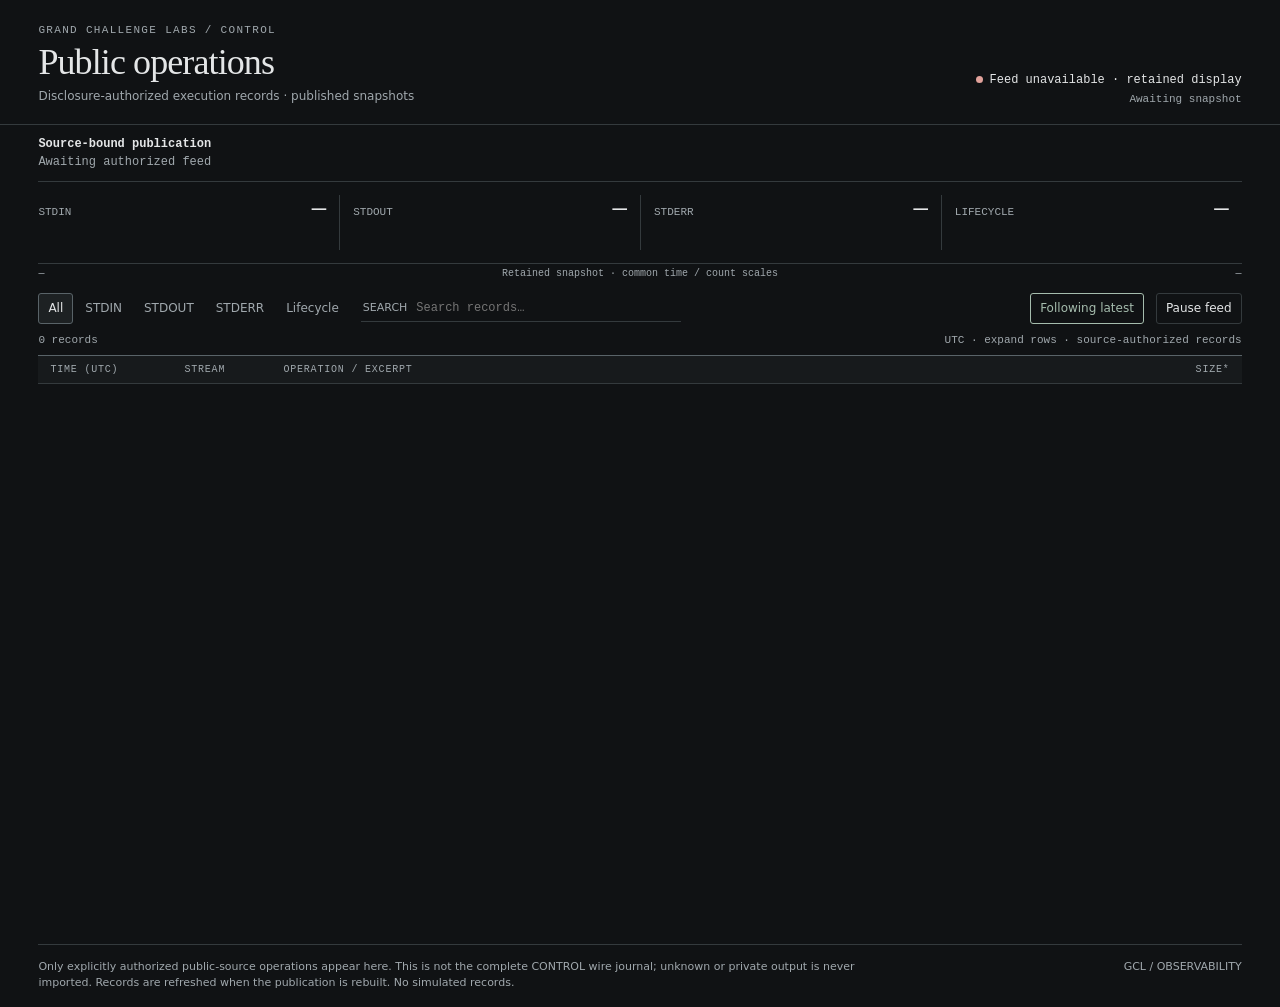
==== assets/operations/index.html @ d8d43cb9 "Publish source-authorized console snapshot through existing Pages perimeter" ====
<!doctype html><html lang="en"><head><meta charset="utf-8"><meta http-equiv="Content-Security-Policy" content="default-src 'none'; script-src 'self'; style-src 'self' 'unsafe-inline'; connect-src 'self'; base-uri 'none'; form-action 'none'; object-src 'none'"><meta name="referrer" content="no-referrer"><meta name="viewport" content="width=device-width,initial-scale=1"><title>GCL · Public operations</title>
<link rel="stylesheet" href="console.css"></head><body>
<header><div><div class="eyebrow">GRAND CHALLENGE LABS / CONTROL</div><h1>Public operations</h1><div class="subtitle">Disclosure-authorized execution records · published snapshots</div></div><div class="connection" id="connection"><span class="dot"></span><span id="state">Connecting</span><span id="updated">Awaiting snapshot</span></div></header>
<main><div class="source-line"><strong>Source-bound publication</strong><span id="source">Awaiting authorized feed</span></div><section class="metrics" aria-label="Counts in retained snapshot" id="metrics"></section><div class="scale"><span id="range-start">—</span><span>Retained snapshot · common time / count scales</span><span id="range-end">—</span></div>
<div class="toolbar"><div class="filters" role="group" aria-label="Filter stream"><button data-filter="all" aria-pressed="true">All</button><button data-filter="stdin" aria-pressed="false">STDIN</button><button data-filter="stdout" aria-pressed="false">STDOUT</button><button data-filter="stderr" aria-pressed="false">STDERR</button><button data-filter="lifecycle" aria-pressed="false">Lifecycle</button></div><label class="search"><span>SEARCH</span><input id="search" type="search" aria-label="Search retained events" placeholder="Search records…" autocomplete="off"></label><span class="grow"></span><button class="control" id="follow" aria-pressed="true">Following latest</button><button class="control" id="pause" aria-pressed="false">Pause feed</button></div>
<div class="meta-line"><span id="shown">0 records</span><span>UTC · expand rows · source-authorized records</span></div>
<div class="table" id="table" tabindex="0" aria-label="Chronological event stream"><div class="columns" aria-hidden="true"><span>TIME (UTC)</span><span>STREAM</span><span>OPERATION / EXCERPT</span><span style="text-align:right">SIZE*</span></div><div id="log"></div></div></main>
<footer><span>Only explicitly authorized public-source operations appear here. This is not the complete CONTROL wire journal; unknown or private output is never imported. Records are refreshed when the publication is rebuilt. No simulated records.</span><span>GCL / OBSERVABILITY</span></footer><script src="console.js"></script></body></html>
---- assets/operations/console.css ----
:root{color-scheme:dark;--bg:#101214;--paper:#171a1c;--ink:#e4e6e7;--muted:#a0a8ad;--rule:#343a3d;--quiet:#1d2123;--input:#a7bcca;--output:#a5bcad;--error:#e1a29b;--mono:ui-monospace,SFMono-Regular,Consolas,monospace}
*{box-sizing:border-box}body{margin:0;background:var(--bg);color:var(--ink);font:14px/1.45 system-ui,sans-serif}button,input{font:inherit;color:inherit}button{cursor:pointer}button:focus-visible,input:focus-visible,summary:focus-visible{outline:2px solid var(--input);outline-offset:2px}header,main,footer{max-width:1600px;margin:auto;padding-inline:clamp(14px,3vw,48px)}
header{display:flex;justify-content:space-between;align-items:end;gap:20px;padding-top:24px;padding-bottom:19px;border-bottom:1px solid var(--rule)}.eyebrow{font:11px var(--mono);letter-spacing:.12em;color:var(--muted)}h1{font:500 clamp(25px,3vw,36px)/1.1 Georgia,serif;letter-spacing:-.025em;margin:7px 0 5px}.subtitle{color:var(--muted);font-size:12px}.connection{text-align:right;flex-shrink:0;font:12px var(--mono)}.connection .dot{display:inline-block;width:7px;height:7px;background:var(--muted);border-radius:50%;margin-right:7px}.connection.live .dot{background:var(--output)}.connection.stale .dot{background:var(--error)}#updated{display:block;color:var(--muted);font-size:11px;margin-top:6px}
.metrics{display:grid;grid-template-columns:repeat(4,minmax(0,1fr));border-bottom:1px solid var(--rule);padding-block:13px}.metric{padding:0 13px;border-left:1px solid var(--rule);min-width:0}.metric:first-child{border:0;padding-left:0}.metric-label{font:11px var(--mono);color:var(--muted);display:flex;justify-content:space-between;gap:5px;align-items:baseline}.metric strong{font:500 24px/1.2 var(--mono);color:var(--ink)}.series{display:flex;align-items:end;gap:2px;height:20px;margin-top:6px}.series i{flex:1;background:var(--input);min-width:1px;opacity:.78}.metric[data-stream=stdout] .series i{background:var(--output)}.metric[data-stream=stderr] .series i{background:var(--error)}.metric[data-stream=lifecycle] .series i{background:var(--muted)}.scale{display:flex;justify-content:space-between;color:var(--muted);font:10px var(--mono);margin-top:4px}
.toolbar{display:flex;align-items:center;gap:12px;flex-wrap:wrap;padding:14px 0 10px}.filters{display:flex;gap:2px;flex-wrap:wrap}.filters button,.control{border:1px solid transparent;background:transparent;padding:6px 9px;font-size:12px;white-space:nowrap;color:var(--muted);border-radius:3px}.filters button[aria-pressed=true]{border-color:#596368;color:var(--ink);background:var(--quiet)}.control{border-color:var(--rule);color:var(--ink)}.control:hover,.filters button:hover{background:var(--quiet)}.control[aria-pressed=true]{color:var(--output);border-color:var(--output)}.search{display:flex;align-items:center;flex:1;min-width:140px;max-width:320px;gap:7px;border-bottom:1px solid var(--rule);padding:5px 2px}.search span{color:var(--muted);font-size:11px}.search input{background:none;border:0;width:100%;min-width:0;font:12px var(--mono)}.grow{flex:1}
.meta-line{display:flex;justify-content:space-between;gap:12px;flex-wrap:wrap;color:var(--muted);font:11px var(--mono);padding:0 0 9px}.table{position:relative;border-top:1px solid #596368;border-bottom:1px solid var(--rule);height:clamp(300px,calc(100dvh - 310px),1100px);overflow:auto;overflow-anchor:none}.columns,.event-summary{display:grid;grid-template-columns:122px 87px minmax(0,1fr) 54px;gap:12px;align-items:baseline}.columns{position:sticky;top:0;background:var(--paper);z-index:2;padding:8px 12px;color:var(--muted);font:10px var(--mono);letter-spacing:.08em;border-bottom:1px solid var(--rule)}.event{border-bottom:1px solid #262a2c}.event-summary{padding:8px 12px;cursor:pointer;list-style:none;min-height:35px}.event-summary::-webkit-details-marker{display:none}.event-summary:hover,.event[open]>.event-summary{background:var(--quiet)}.time,.stream,.size{font:11px var(--mono);white-space:nowrap}.time{color:var(--muted)}.stream{color:var(--muted)}.stream::before{content:"";width:3px;height:10px;background:currentColor;display:inline-block;margin-right:6px}.stdin .stream{color:var(--input)}.stdout .stream{color:var(--output)}.stderr .stream,.rpc-error .stream{color:var(--error)}.summarytext{min-width:0;display:flex;gap:10px;align-items:baseline;white-space:nowrap;overflow:hidden}.summarytext b{font:500 12px var(--mono);flex-shrink:0;max-width:55%;overflow:hidden;text-overflow:ellipsis}.summarytext span{font:12px var(--mono);color:var(--muted);overflow:hidden;text-overflow:ellipsis;min-width:0}.size{color:var(--muted);text-align:right}.size::after{content:" +";color:var(--ink)}.event[open] .size::after{content:" −"}.detail{margin:0 12px 12px 233px;border-left:1px solid var(--rule);padding:10px 14px;background:var(--paper);min-width:0}.detail-heading,.aux{color:var(--muted);font:11px var(--mono);margin-bottom:8px}.detail pre{font:12px/1.55 var(--mono);white-space:pre-wrap;overflow-wrap:anywhere;margin:5px 0;tab-size:4}.field{border-top:1px solid var(--rule);display:grid;grid-template-columns:minmax(85px,140px) minmax(0,1fr);gap:12px;padding:6px 0}.field-name{color:var(--muted);font:11px var(--mono);overflow-wrap:anywhere}.field-value{min-width:0}.field-value pre{margin:0}.aux{margin-top:12px}.aux summary{cursor:pointer}.empty{padding:28px 12px;color:var(--muted)}footer{display:flex;justify-content:space-between;gap:16px;color:var(--muted);font-size:11px;padding-block:14px;flex-wrap:wrap}footer span:first-child{max-width:850px}
@media(max-width:760px){header{align-items:start;padding-top:18px}.connection{font-size:10px}.metric{padding:0 8px}.metric-label{font-size:9px;display:block}.metric strong{font-size:20px}.scale{font-size:8px}.columns,.event-summary{grid-template-columns:77px 65px minmax(0,1fr);gap:7px;padding-inline:7px}.columns span:last-child,.size{display:none}.detail{margin-left:9px;padding:9px}.summarytext b{max-width:70%;font-size:11px}.summarytext span,.time,.stream{font-size:10px}.toolbar{gap:7px}.table{height:65dvh}.field{grid-template-columns:1fr;gap:3px}.grow{display:none}.search{max-width:none}}
@media(max-width:400px){header{flex-wrap:wrap;gap:9px}.connection{text-align:left;flex-shrink:1}#updated{margin-top:3px}.scale span:nth-child(2){text-align:center;max-width:115px}.metric strong{font-size:18px}.metric-label{overflow-wrap:anywhere}}

@media(max-width:600px){
header{padding-top:12px;padding-bottom:10px;gap:7px;flex-wrap:wrap;align-items:flex-start}
header h1{font-size:25px;margin:5px 0 4px}.subtitle{font-size:11px}.connection{display:flex;align-items:center;gap:8px;text-align:left;flex-wrap:wrap}#updated{margin:0;font-size:10px}
.metrics{padding-block:7px}.metric{padding-inline:7px}.metric-label{display:flex;flex-direction:column;align-items:flex-start;gap:2px;font-size:10px}.metric strong{font-size:18px;line-height:1.1}.series{height:12px;margin-top:5px}
.scale{font-size:9px}.scale span:nth-child(2){display:none}
.toolbar{display:grid;grid-template-columns:minmax(0,1fr) auto auto;gap:6px;padding:9px 0 7px}
.filters{grid-column:1/-1;gap:1px;flex-wrap:nowrap}.filters button,.control{font-size:10.5px;padding:5px 6px}.search{min-width:0;width:100%;padding:3px 0;gap:3px}.search input{font-size:11px}.search span{display:none}
.meta-line{gap:3px;padding-bottom:6px;font-size:10px}.meta-line span:nth-child(2){font-size:10px}
.table{height:max(270px,calc(100dvh - 285px))}
.columns{display:flex;gap:9px;font-size:9px;padding:5px 8px}.columns span:nth-child(3){margin-left:auto}
.event-summary{grid-template-columns:minmax(0,1fr) auto;gap:2px 8px;padding:5px 8px;min-height:0}
.event-summary .stream{justify-self:end}.summarytext{grid-column:1/-1;gap:6px}.summarytext b{font-size:11px;max-width:82%}.summarytext span{font-size:10px}.time,.stream{font-size:10px}.detail{margin:0 8px 8px;padding:8px}.detail pre{font-size:11px}
}

.source-line{font:12px/1.5 var(--mono);color:var(--muted);border-bottom:1px solid var(--rule);padding:10px 0;overflow-wrap:anywhere}.source-line a{color:var(--input)}.source-line strong{color:var(--ink)}.source-line span{display:block}.connection.published .dot{background:var(--output)}
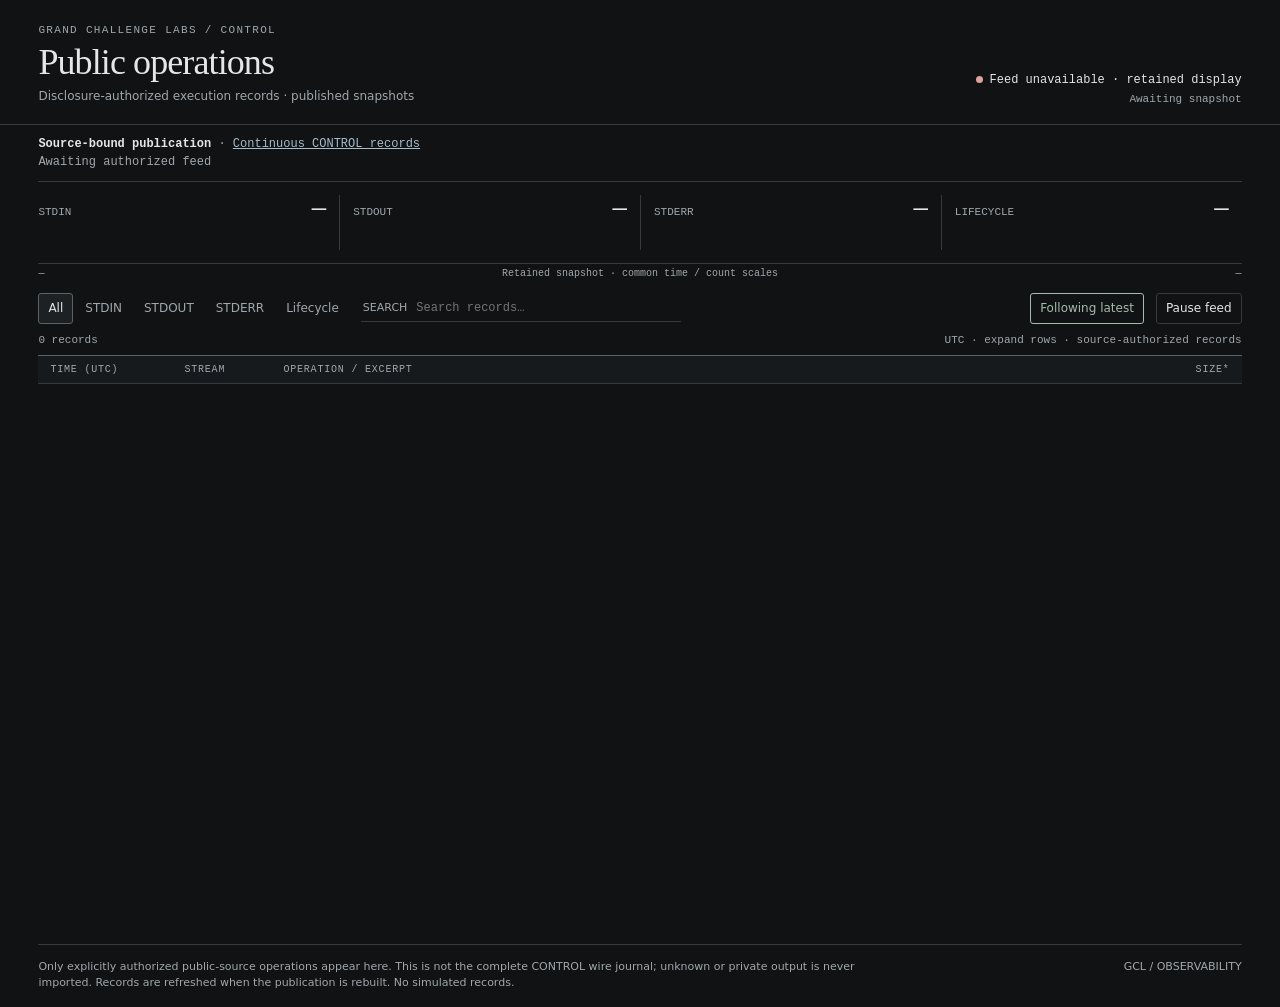
==== commit 96865805: "Deliver continuous authorized CONTROL records on public site" ====
--- a/assets/operations/index.html
+++ b/assets/operations/index.html
@@ -1,7 +1,7 @@
 <!doctype html><html lang="en"><head><meta charset="utf-8"><meta http-equiv="Content-Security-Policy" content="default-src 'none'; script-src 'self'; style-src 'self' 'unsafe-inline'; connect-src 'self'; base-uri 'none'; form-action 'none'; object-src 'none'"><meta name="referrer" content="no-referrer"><meta name="viewport" content="width=device-width,initial-scale=1"><title>GCL · Public operations</title>
 <link rel="stylesheet" href="console.css"></head><body>
 <header><div><div class="eyebrow">GRAND CHALLENGE LABS / CONTROL</div><h1>Public operations</h1><div class="subtitle">Disclosure-authorized execution records · published snapshots</div></div><div class="connection" id="connection"><span class="dot"></span><span id="state">Connecting</span><span id="updated">Awaiting snapshot</span></div></header>
-<main><div class="source-line"><strong>Source-bound publication</strong><span id="source">Awaiting authorized feed</span></div><section class="metrics" aria-label="Counts in retained snapshot" id="metrics"></section><div class="scale"><span id="range-start">—</span><span>Retained snapshot · common time / count scales</span><span id="range-end">—</span></div>
+<main><div class="source-line"><strong>Source-bound publication</strong> · <a href="live.html">Continuous CONTROL records</a><span id="source">Awaiting authorized feed</span></div><section class="metrics" aria-label="Counts in retained snapshot" id="metrics"></section><div class="scale"><span id="range-start">—</span><span>Retained snapshot · common time / count scales</span><span id="range-end">—</span></div>
 <div class="toolbar"><div class="filters" role="group" aria-label="Filter stream"><button data-filter="all" aria-pressed="true">All</button><button data-filter="stdin" aria-pressed="false">STDIN</button><button data-filter="stdout" aria-pressed="false">STDOUT</button><button data-filter="stderr" aria-pressed="false">STDERR</button><button data-filter="lifecycle" aria-pressed="false">Lifecycle</button></div><label class="search"><span>SEARCH</span><input id="search" type="search" aria-label="Search retained events" placeholder="Search records…" autocomplete="off"></label><span class="grow"></span><button class="control" id="follow" aria-pressed="true">Following latest</button><button class="control" id="pause" aria-pressed="false">Pause feed</button></div>
 <div class="meta-line"><span id="shown">0 records</span><span>UTC · expand rows · source-authorized records</span></div>
 <div class="table" id="table" tabindex="0" aria-label="Chronological event stream"><div class="columns" aria-hidden="true"><span>TIME (UTC)</span><span>STREAM</span><span>OPERATION / EXCERPT</span><span style="text-align:right">SIZE*</span></div><div id="log"></div></div></main>
--- a/assets/operations/console.css
+++ b/assets/operations/console.css
@@ -23,3 +23,5 @@
 }
 
 .source-line{font:12px/1.5 var(--mono);color:var(--muted);border-bottom:1px solid var(--rule);padding:10px 0;overflow-wrap:anywhere}.source-line a{color:var(--input)}.source-line strong{color:var(--ink)}.source-line span{display:block}.connection.published .dot{background:var(--output)}
+
+.metric[data-stream=result] .series i{background:var(--output)}.metric[data-stream=failure] .series i{background:var(--error)}.request .stream{color:var(--input)}.result .stream{color:var(--output)}.failure .stream{color:var(--error)}
